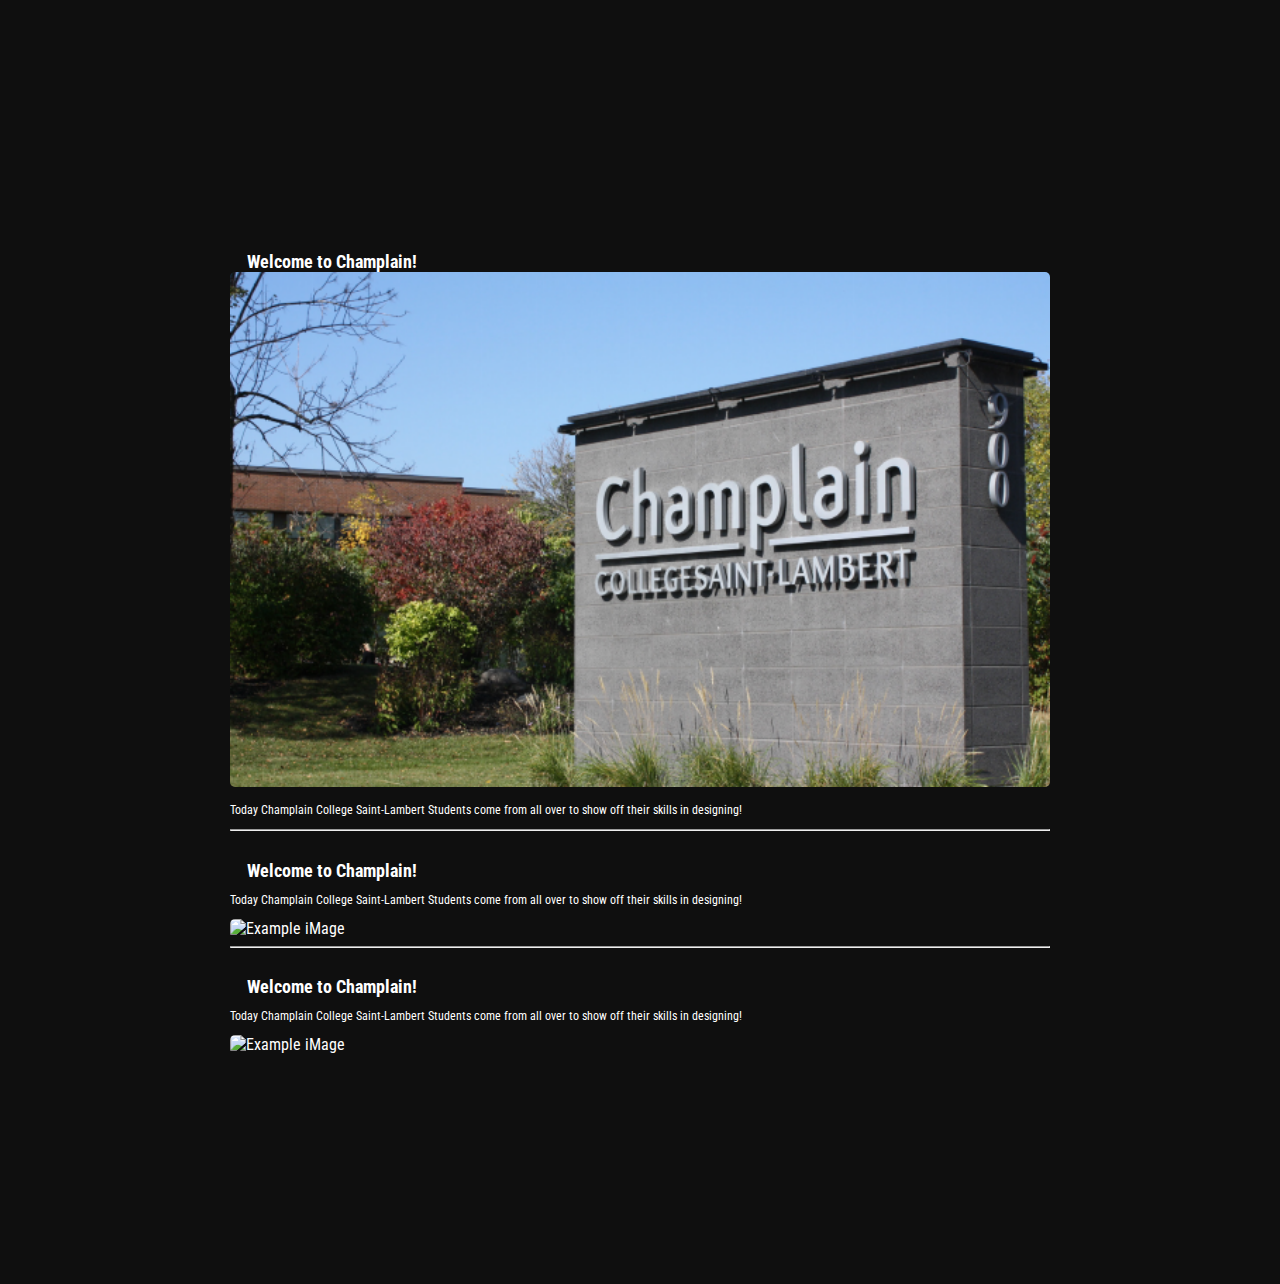
==== articles.html @ d8cc5cf6 "Updated stuff Needs changes" ====
<!DOCTYPE html>
<html lang="en">

<head>
    <title>Home</title>
    <meta charset="utf-8">
    <style>
        @import url('https://fonts.googleapis.com/css?family=Roboto+Condensed');
    </style>
    <link rel="stylesheet" href="../stylesheet.css" type="text/css">
    <link rel="stylesheet" href="../path/to/font-awesome/css/font-awesome.min.css">
    <style type="text/css">



        body {
          font-family: 'Roboto Condensed', sans-serif;
          color: #FFFFFF;
          background-color: #0F0F0F;
          padding: 10%;
          margin: 0px;
        }
        p {
            font-size: 12px;
            text-align: justify;
        }
        h1 {
              font-size: 18px;
          }
        img{
          width: 100%;
          border-radius: 5px;
        }
    </style>
</head>

<body>
    <div class="article">
        <h1>Welcome to Champlain!</h1>
        <img src="images/sign.png" alt="Office 365 logo"/>
        <p>
            Today Champlain College Saint-Lambert Students come from all over to show off their skills in designing!
        </p>
        <hr />
        <h1>Welcome to Champlain!</h1>
        <p>
            Today Champlain College Saint-Lambert Students come from all over to show off their skills in designing!
        </p>
        <img src="champlain.png" alt="Example iMage" />
        <hr />
        <h1>Welcome to Champlain!</h1>
        <p>
            Today Champlain College Saint-Lambert Students come from all over to show off their skills in designing!
        </p>
        <img src="champlain.png" alt="Example iMage" />
    </div>
</body>

</html>
---- stylesheet.css ----
body {
  font-family: 'Roboto Condensed', sans-serif;
  margin-left:7%;
  margin-right:7%;
}
nav{
	float:right;
}
header{
	border-bottom:solid 2px black;
	min-height:130px;
}
header img{
	float:right;
}
main{
	padding-left:2%;
}
footer{
	clear:right;
}
h1{
	margin-top:0;
	padding-top:2.5%;
	margin-bottom:0;
	padding-left:2%;
}
h2{
	margin-top:0;
	padding-left:2%;
}
h3{
	margin-top:0;
	padding-top:1%;
}
.container{
	border:solid 2px black;
	margin:auto;
	max-width:950px;
}
iframe{
  border:none;

}
/*Section of style for the articles*/

.article{
  color: #FFFFFF;
  background-color: #0F0F0F;
  padding: 10%;
  margin: 0px;
}
.article h5{
  font-size: 18px;
}
.article p{
  font-size: 12px;
  text-align: justify;
}
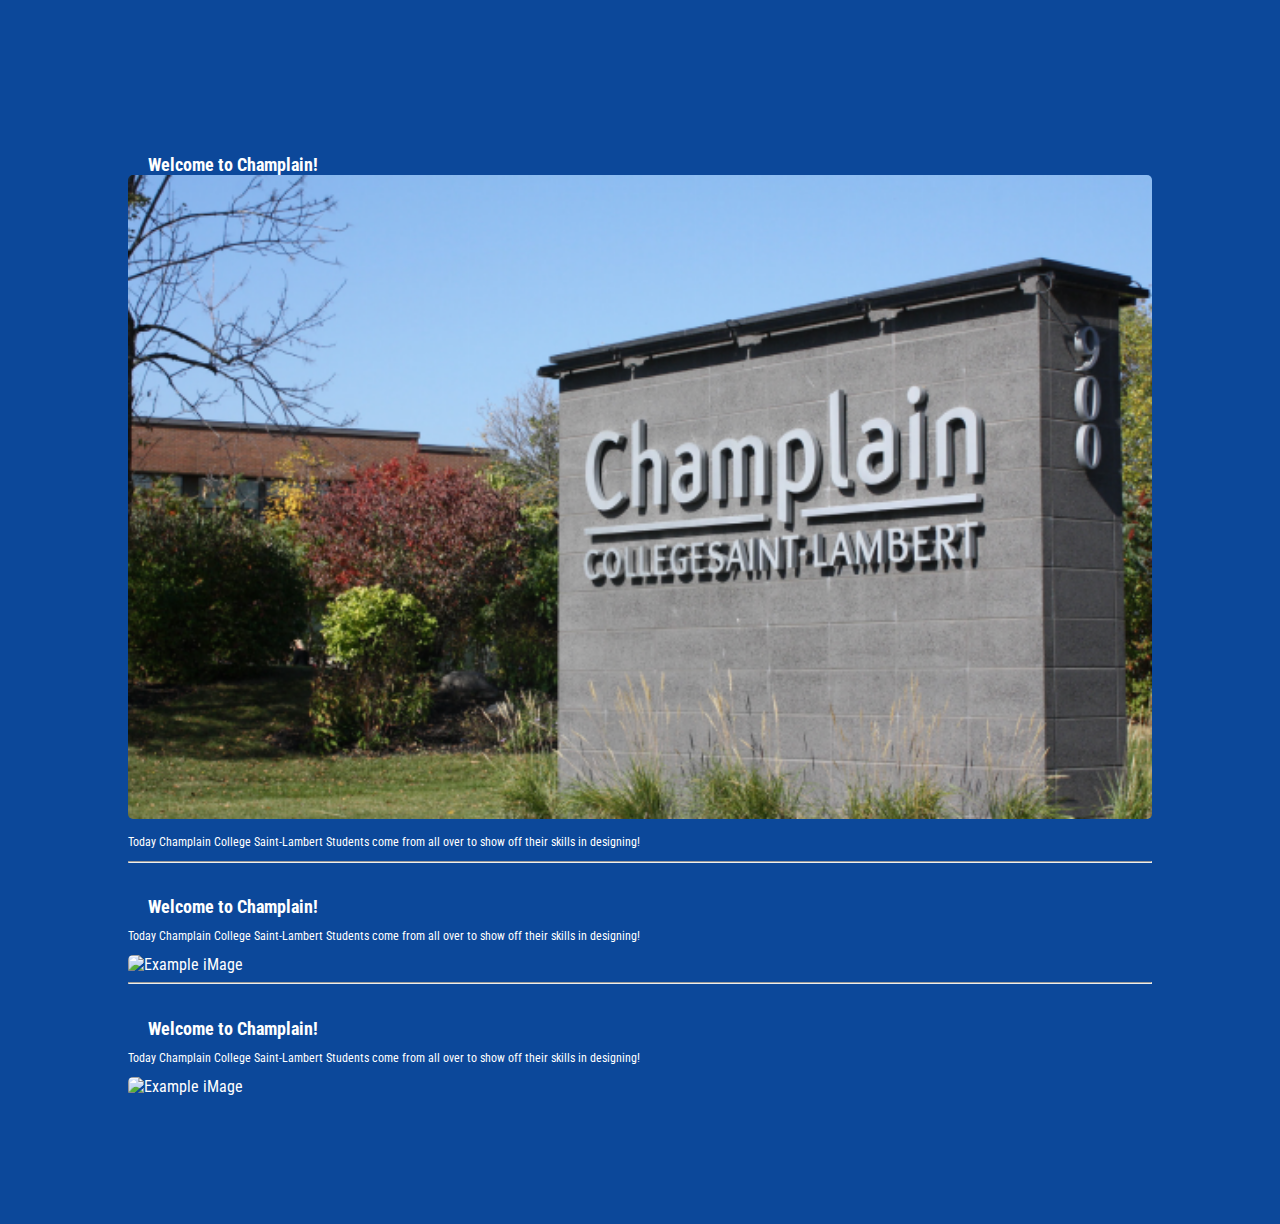
==== commit c263f15a: "Small things" ====
--- a/articles.html
+++ b/articles.html
@@ -16,7 +16,7 @@
         body {
           font-family: 'Roboto Condensed', sans-serif;
           color: #FFFFFF;
-          background-color: #0F0F0F;
+          background-color: #0C489A;
           padding: 10%;
           margin: 0px;
         }
@@ -31,6 +31,7 @@
           width: 100%;
           border-radius: 5px;
         }
+
     </style>
 </head>
 
--- a/stylesheet.css
+++ b/stylesheet.css
@@ -44,7 +44,7 @@
 }
 /*Section of style for the articles*/
 
-.article{
+/*.article{
   color: #FFFFFF;
   background-color: #0F0F0F;
   padding: 10%;
@@ -56,4 +56,4 @@
 .article p{
   font-size: 12px;
   text-align: justify;
-}
+}*/
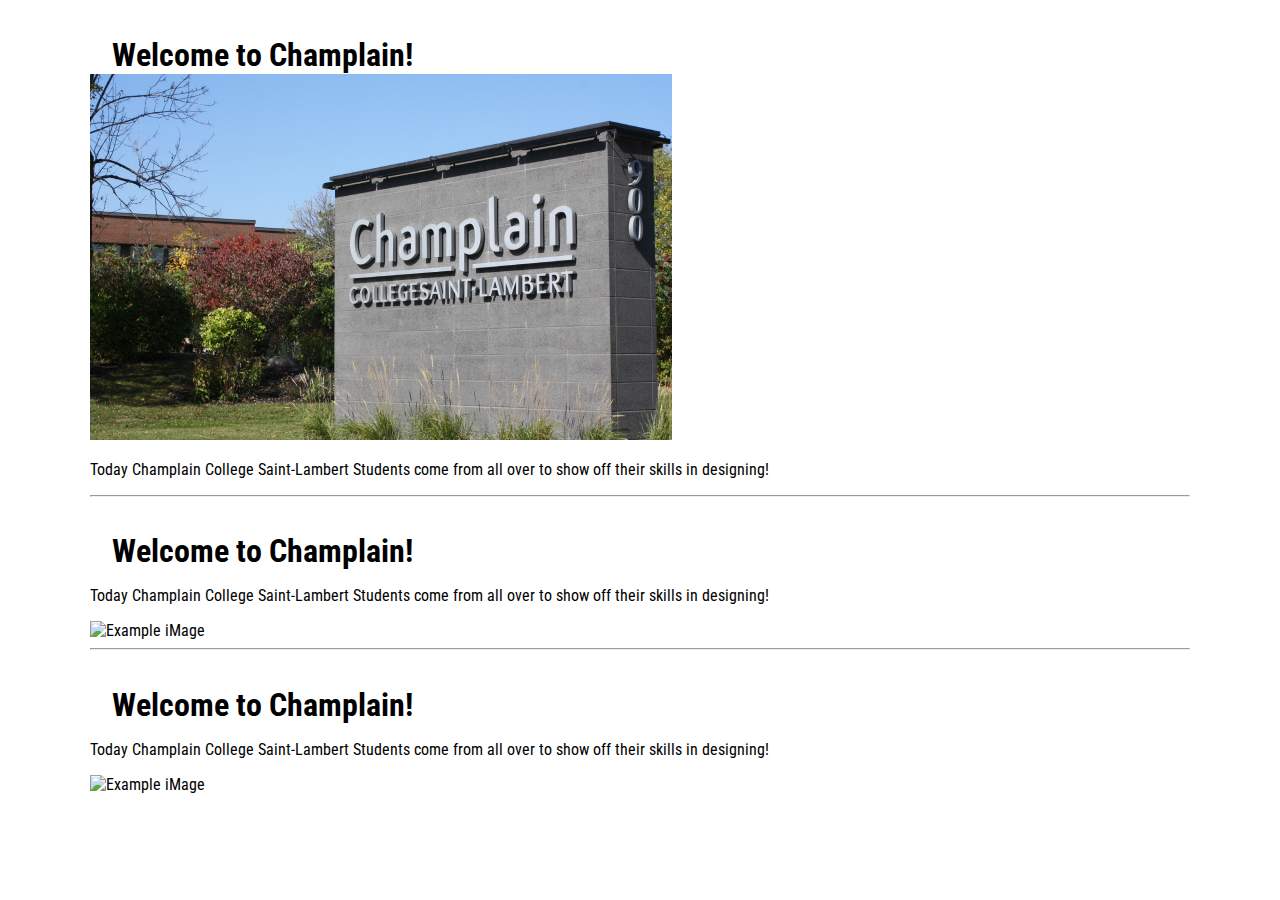
==== commit cffd52df: "Updating FIles Fam" ====
--- a/articles.html
+++ b/articles.html
@@ -13,21 +13,21 @@
 
 
 
-        body {
+        aside {
           font-family: 'Roboto Condensed', sans-serif;
           color: #FFFFFF;
           background-color: #0C489A;
           padding: 10%;
           margin: 0px;
         }
-        p {
+        aside p {
             font-size: 12px;
             text-align: justify;
         }
-        h1 {
+        aside h1 {
               font-size: 18px;
           }
-        img{
+        aside img{
           width: 100%;
           border-radius: 5px;
         }
--- a/stylesheet.css
+++ b/stylesheet.css
@@ -4,7 +4,10 @@
   margin-right:7%;
 }
 nav{
-	float:right;
+	text-align: center;
+  clear:right;
+  background-color: #1269E1;
+  color: #FFFFFF;
 }
 header{
 	border-bottom:solid 2px black;
@@ -27,6 +30,7 @@
 }
 h2{
 	margin-top:0;
+  margin-bottom: 0px;
 	padding-left:2%;
 }
 h3{
@@ -36,7 +40,8 @@
 .container{
 	border:solid 2px black;
 	margin:auto;
-	max-width:950px;
+	max-width:775px;
+  min-width: 546px;
 }
 iframe{
   border:none;
@@ -57,3 +62,29 @@
   font-size: 12px;
   text-align: justify;
 }*/
+
+aside {
+  font-family: 'Roboto Condensed', sans-serif;
+  color: #FFFFFF;
+  background-color: #0C489A;
+  padding: 25px;
+  margin: 0px;
+  width: 200px;
+  float:right;
+}
+aside p {
+    font-size: 12px;
+    text-align: justify;
+}
+aside h5 {
+      font-size: 18px;
+  }
+aside img{
+  width: 100%;
+  border-radius: 5px;
+}
+
+h4{
+  margin: 0px;
+  padding: 10px;
+}
